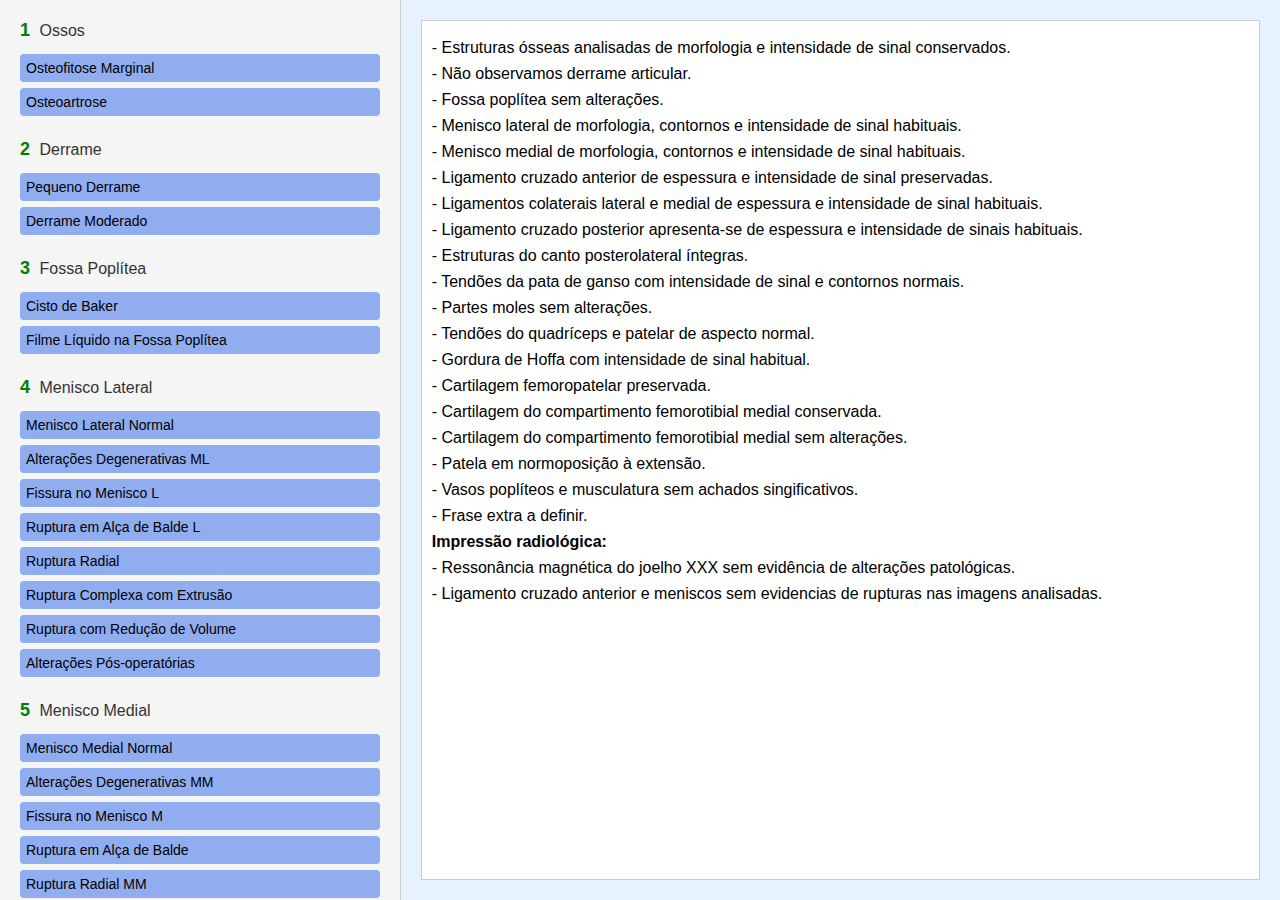
==== editor_relatorios.html @ 8236993b "Add files via upload" ====
<!DOCTYPE html>
<html lang="pt-BR">
<head>
  <meta charset="UTF-8" />
  <title>Relatório de Joelho</title>
  <link rel="stylesheet" href="estilos.css">
</head>
<body>
  <div id="menu">
    <!-- Este conteúdo será preenchido dinamicamente via JS -->
  </div>
  <div id="relatorio">
    <div id="campoRelatorio">
      <!-- Conteúdo será gerado automaticamente via JS -->
    </div>
  </div>
  <script src="substituicoes.js"></script>
</body>
</html>
---- estilos.css ----
body {
    display: flex;
    margin: 0;
    font-family: sans-serif;
    height: 100vh;
    background-color: #e6f2ff; /* azul claro */
  }
  
  #menu {
    width: 30%;
    background: #f5f5f5;
    padding: 20px;
    overflow-y: auto;
    border-right: 1px solid #ccc;
  }
  
  #relatorio {
    width: 70%;
    padding: 20px;
  }
  
  #campoRelatorio {
    height: 100%;
    overflow-y: auto;
    background: white;
    padding: 10px;
    border: 1px solid #ccc;
    box-sizing: border-box;
  }
  
  p {
    margin: 8px 0;
    font-size: 16px;
  }
  
  .grupo {
    margin-bottom: 20px;
  }
  
  .frase {
    background: rgb(144, 173, 240);
    border: none;
    padding: 6px;
    margin: 3px 0;
    width: 100%;
    cursor: pointer;
    text-align: left;
    font-size: 14px;
    border-radius: 4px;
    transition: background 0.2s;
  }
  
  .frase:hover {
    background: rgb(102, 125, 208);
    color: white;
  }
  
  .numero-verde {
    color: green;
    font-weight: bold;
    font-size: 18px;
    margin-right: 5px;
  }
  
  .normal {
    display: block;
    margin-bottom: 10px;
    font-size: 16px;
    color: #333;
  }
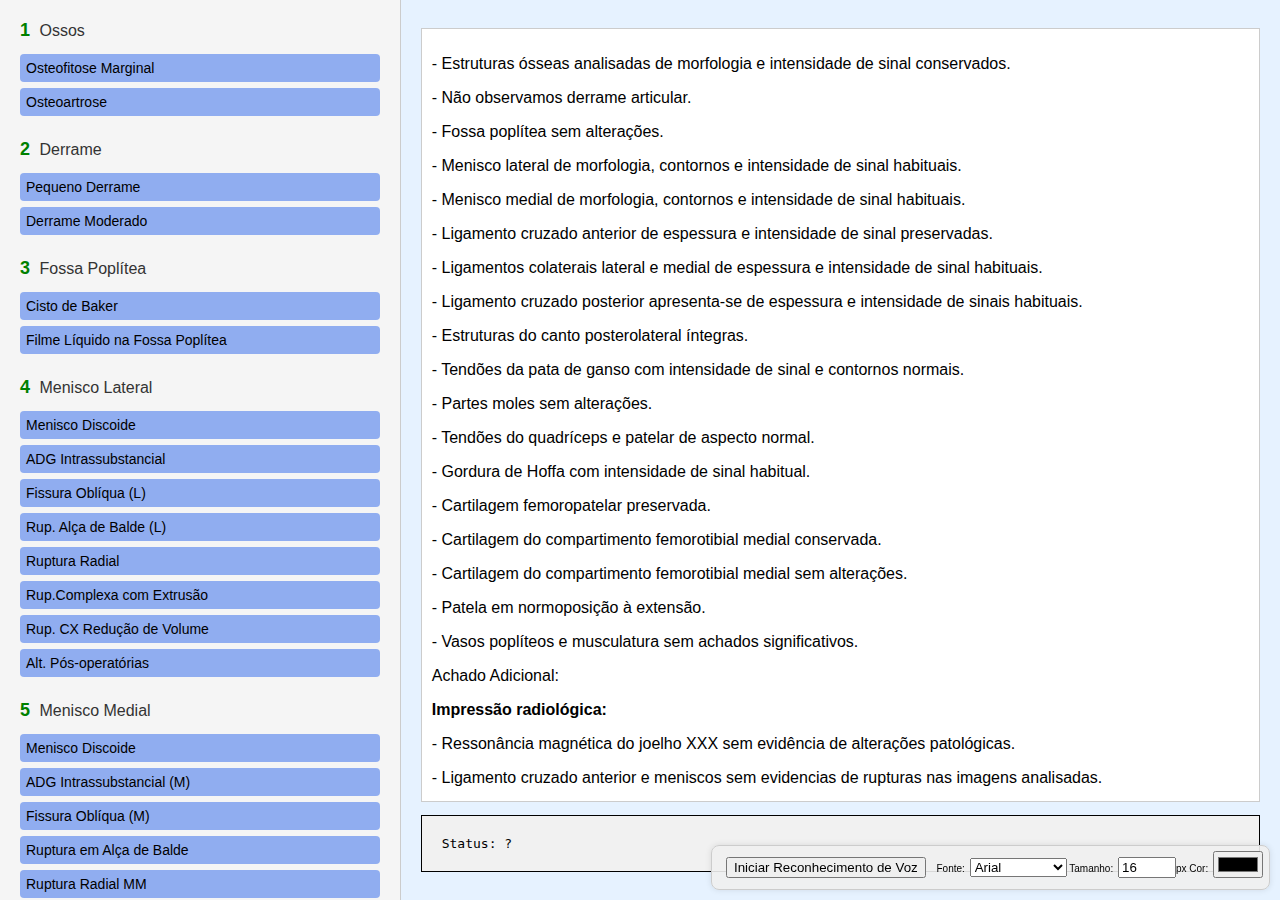
==== commit f96a7b95: "Add files via upload" ====
--- a/editor_relatorios.html
+++ b/editor_relatorios.html
@@ -10,10 +10,28 @@
     <!-- Este conteúdo será preenchido dinamicamente via JS -->
   </div>
   <div id="relatorio">
-    <div id="campoRelatorio">
+    <div id="campoRelatorio" contenteditable="true">
       <!-- Conteúdo será gerado automaticamente via JS -->
     </div>
+    <pre id="voiceRecognizeDiv" style="background: #f1f1f1; border: 1px solid black; padding: 20px;">Status: ?</pre>
+    <div id="configTexto">
+      <button id="startButton">Iniciar Reconhecimento de Voz</button>
+      <label for="fonte">Fonte:</label>
+      <select id="fonte">
+        <option value="Arial">Arial</option>
+        <option value="Georgia">Georgia</option>
+        <option value="Courier New">Courier New</option>
+      </select>
+    
+      <label for="tamanho">Tamanho:</label>
+      <input type="number" id="tamanho" value="16" min="10" max="30" style="width: 50px;">px
+    
+      <label for="cor">Cor:</label>
+      <input type="color" id="cor" value="#000000">
+    </div>  
   </div>
   <script src="substituicoes.js"></script>
+  <script src="muda_texto.js"></script>
+  <script src="voz.js"></script>
 </body>
 </html>
--- a/estilos.css
+++ b/estilos.css
@@ -20,15 +20,12 @@
   }
   
   #campoRelatorio {
-    height: 100%;
+    height: 90%;
     overflow-y: auto;
     background: white;
     padding: 10px;
     border: 1px solid #ccc;
     box-sizing: border-box;
-  }
-  
-  p {
     margin: 8px 0;
     font-size: 16px;
   }
@@ -68,4 +65,29 @@
     font-size: 16px;
     color: #333;
   }
-  +
+  #configTexto {
+    position: fixed;
+    bottom: 10px;
+    right: 10px;
+    background: rgba(240, 240, 240, 0.9);
+    border: 1px solid #ccc;
+    padding: 3px 6px;
+    border-radius: 8px;
+    font-size: 10px;
+    box-shadow: 0 0 6px rgba(0,0,0,0.1);
+    z-index: 1000;
+  }
+  #configTexto label {
+    margin-right: 2px;
+  }
+  
+#startButton.ativo {
+    border: 2px solid rgb(230, 104, 26); /* Borda vermelha quando gravando */
+}
+
+#startButton {
+  width: fit-content;
+  align-self: center;
+  margin: 8px;
+}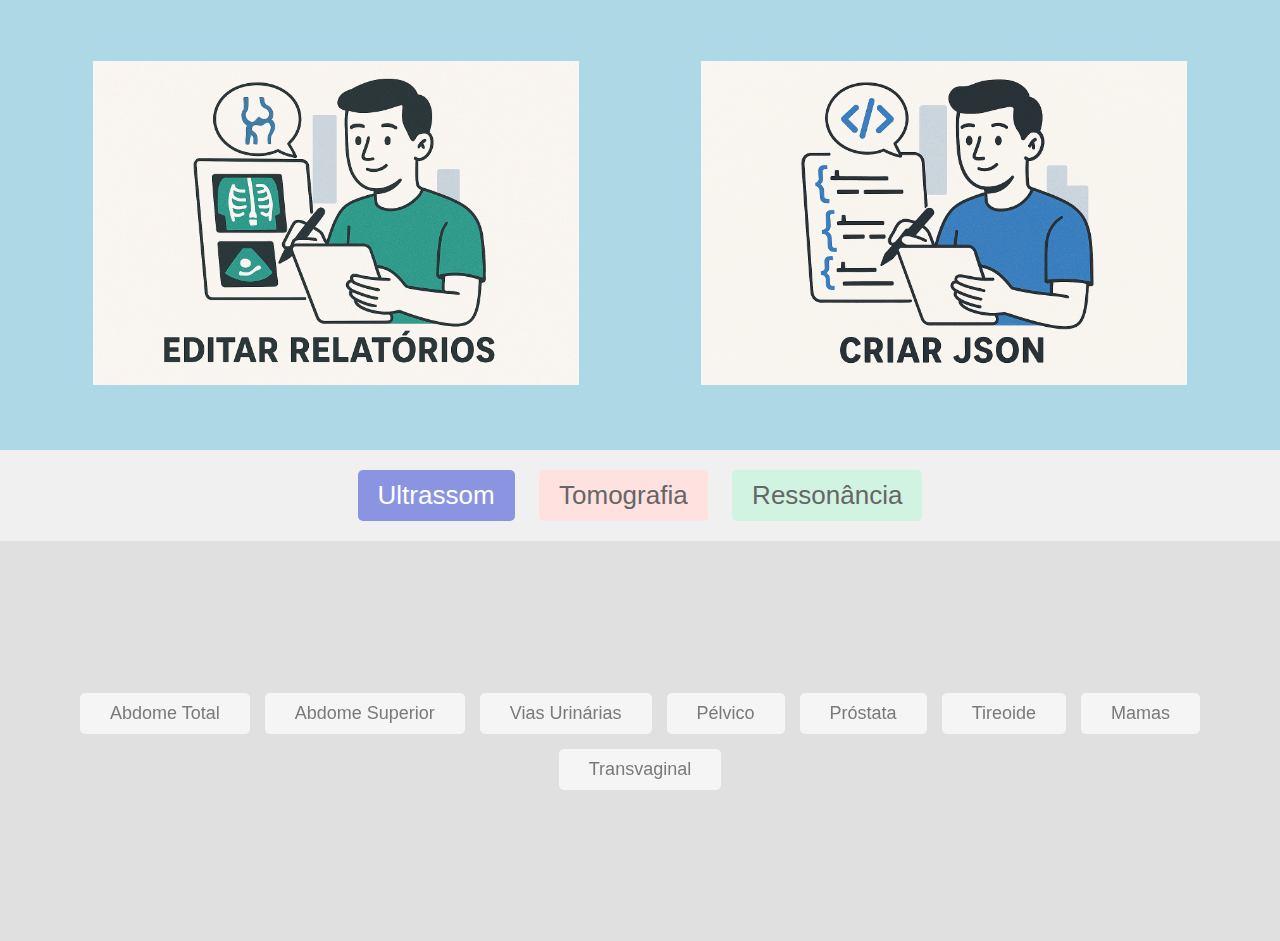
==== commit fda934e8: "Atualizando com versão local" ====
--- a/editor_relatorios.html
+++ b/editor_relatorios.html
@@ -3,35 +3,38 @@
 <head>
   <meta charset="UTF-8" />
   <title>Relatório de Joelho</title>
-  <link rel="stylesheet" href="estilos.css">
+  <link rel="stylesheet" href="editor_relatorios/editor_estilos.css">
 </head>
 <body>
-  <div id="menu">
-    <!-- Este conteúdo será preenchido dinamicamente via JS -->
+  <div id="container">
+    <div id="menu">
+      <!-- Este conteúdo será preenchido dinamicamente via JS -->
+    </div>
+    <div id="relatorio">
+      <div id="campoRelatorio" contenteditable="true">
+        <!-- Conteúdo será gerado automaticamente via JS -->
+      </div>
+      <pre id="voiceRecognizeDiv" style="background: #f1f1f1; border: 1px solid black; padding: 20px;">Status: ?</pre>
+      <div id="configTexto">
+        <button id="startButton">Iniciar Reconhecimento de Voz</button>
+        <label for="fonte">Fonte:</label>
+        <select id="fonte">
+          <option value="Arial">Arial</option>
+          <option value="Georgia">Georgia</option>
+          <option value="Courier New">Courier New</option>
+        </select>
+      
+        <label for="tamanho">Tamanho:</label>
+        <input type="number" id="tamanho" value="16" min="10" max="30" style="width: 50px;">px
+      
+        <label for="cor">Cor:</label>
+        <input type="color" id="cor" value="#000000">
+      </div>  
+    </div>
   </div>
-  <div id="relatorio">
-    <div id="campoRelatorio" contenteditable="true">
-      <!-- Conteúdo será gerado automaticamente via JS -->
-    </div>
-    <pre id="voiceRecognizeDiv" style="background: #f1f1f1; border: 1px solid black; padding: 20px;">Status: ?</pre>
-    <div id="configTexto">
-      <button id="startButton">Iniciar Reconhecimento de Voz</button>
-      <label for="fonte">Fonte:</label>
-      <select id="fonte">
-        <option value="Arial">Arial</option>
-        <option value="Georgia">Georgia</option>
-        <option value="Courier New">Courier New</option>
-      </select>
-    
-      <label for="tamanho">Tamanho:</label>
-      <input type="number" id="tamanho" value="16" min="10" max="30" style="width: 50px;">px
-    
-      <label for="cor">Cor:</label>
-      <input type="color" id="cor" value="#000000">
-    </div>  
-  </div>
-  <script src="substituicoes.js"></script>
-  <script src="muda_texto.js"></script>
-  <script src="voz.js"></script>
+  <script src="editor_relatorios/substituicoes.js"></script>
+  <script src="editor_relatorios/muda_texto.js"></script>
+  <script src="editor_relatorios/voz.js"></script>
+  <script src="editor_relatorios/divisoria.js"></script>
 </body>
 </html>
--- a/editor_relatorios/editor_estilos.css
+++ b/editor_relatorios/editor_estilos.css
@@ -0,0 +1,123 @@
+html, body {
+  margin: 0;
+  padding: 0;
+  height: 100%;
+  width: 100%;
+  font-family: sans-serif;
+  background-color: #e6f2ff; /* azul claro */
+}
+
+#container {
+  display: flex;
+  height: 100%;
+  width: 100%;
+  position: relative;
+}
+
+#menu {
+  width: 200px;
+  min-width: 100px;
+  background: #f5f5f5;
+  padding: 20px;
+  overflow-y: auto;
+  border-right: 1px solid #ccc;
+}
+
+#relatorio {
+  flex-grow: 1;
+  padding: 20px;
+  overflow-y: auto;
+}
+
+/* Divisória ajustável */
+#resizer {
+  width: 5px;
+  cursor: col-resize;
+  background: #ccc;
+  position: absolute;
+  top: 0;
+  bottom: 0;
+  z-index: 10;
+}
+
+#campoRelatorio {
+  height: 90%;
+  overflow-y: auto;
+  background: white;
+  padding: 5px;
+  border: 1px solid #ccc;
+  box-sizing: border-box;
+  margin: 5px 0;
+  font-size: 16px;
+}
+#campoRelatorio span {
+  color: red;
+}
+
+.grupo {
+  margin-bottom: 20px;
+}
+
+.frase {
+  background: rgb(144, 173, 240);
+  border: none;
+  padding: 6px;
+  margin: 3px 0;
+  width: 100%;
+  cursor: pointer;
+  text-align: left;
+  font-size: 14px;
+  border-radius: 4px;
+  transition: background 0.2s;
+}
+
+.frase:hover {
+  background: rgb(102, 125, 208);
+  color: white;
+}
+
+.numero-verde {
+  color: green;
+  font-weight: bold;
+  font-size: 18px;
+  margin-right: 5px;
+}
+
+.normal {
+  display: block;
+  margin-bottom: 10px;
+  font-size: 16px;
+  color: #333;
+}
+
+#configTexto {
+  position: fixed;
+  bottom: 10px;
+  right: 10px;
+  background: rgba(240, 240, 240, 0.9);
+  border: 1px solid #ccc;
+  padding: 3px 6px;
+  border-radius: 8px;
+  font-size: 10px;
+  box-shadow: 0 0 6px rgba(0,0,0,0.1);
+  z-index: 1000;
+}
+
+#configTexto label {
+  margin-right: 2px;
+}
+
+#startButton.ativo {
+  border: 2px solid rgb(230, 104, 26); /* Borda vermelha quando gravando */
+}
+
+#startButton {
+  width: fit-content;
+  align-self: center;
+  margin: 8px;
+}
+
+#relatorio p {
+  margin-top: 6px;
+  margin-bottom: 6px;
+}
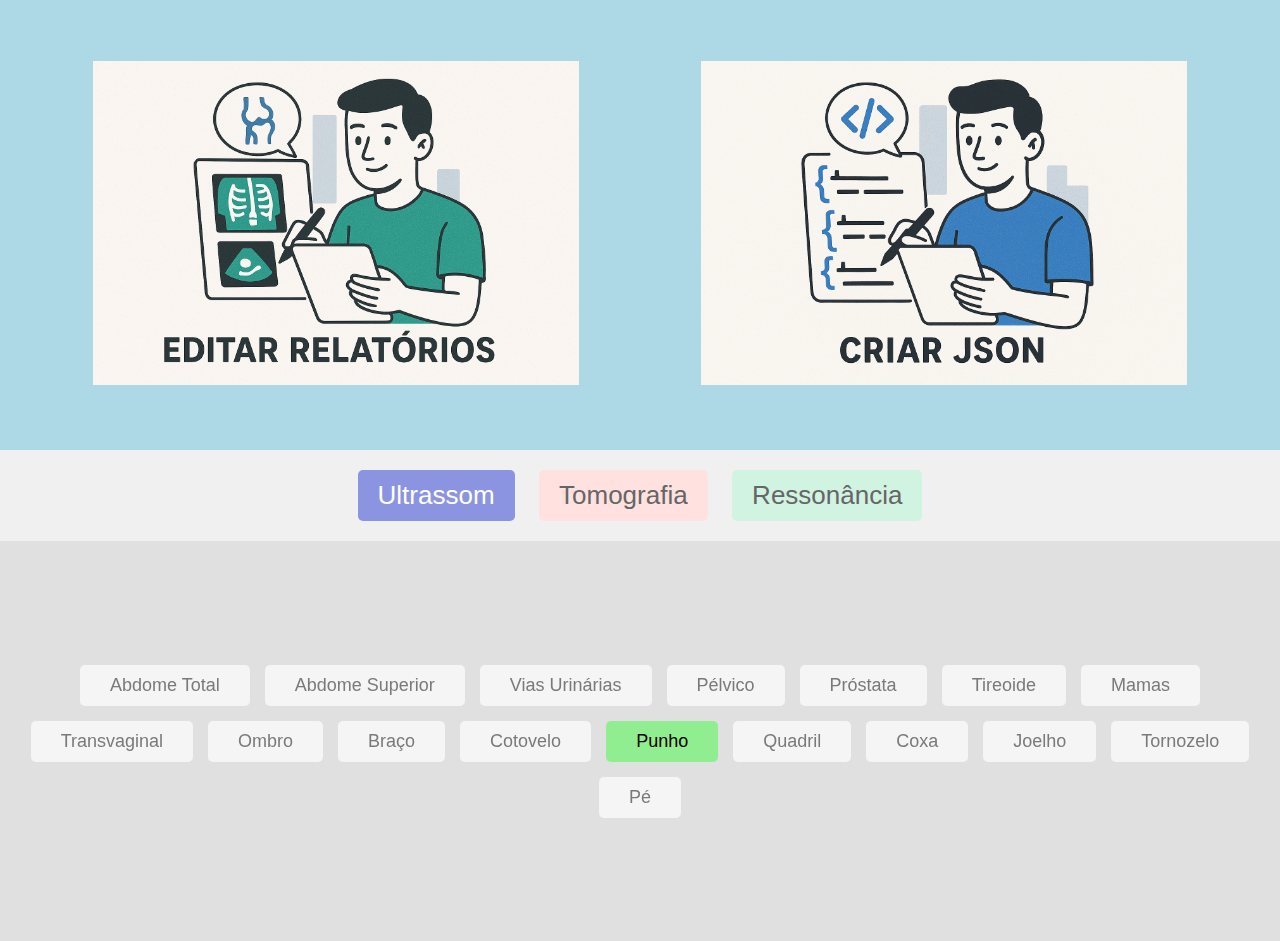
==== commit 055019e4: "Botoes estilo e conclusao adicionados" ====
--- a/editor_relatorios.html
+++ b/editor_relatorios.html
@@ -10,6 +10,7 @@
     <div id="menu">
       <!-- Este conteúdo será preenchido dinamicamente via JS -->
     </div>
+    <div id="resizer"></div>
     <div id="relatorio">
       <div id="campoRelatorio" contenteditable="true">
         <!-- Conteúdo será gerado automaticamente via JS -->
--- a/editor_relatorios/editor_estilos.css
+++ b/editor_relatorios/editor_estilos.css
@@ -1,123 +1,137 @@
-html, body {
-  margin: 0;
-  padding: 0;
-  height: 100%;
-  width: 100%;
-  font-family: sans-serif;
-  background-color: #e6f2ff; /* azul claro */
-}
-
-#container {
-  display: flex;
-  height: 100%;
-  width: 100%;
-  position: relative;
-}
-
-#menu {
-  width: 200px;
-  min-width: 100px;
-  background: #f5f5f5;
-  padding: 20px;
-  overflow-y: auto;
-  border-right: 1px solid #ccc;
-}
-
-#relatorio {
-  flex-grow: 1;
-  padding: 20px;
-  overflow-y: auto;
-}
-
-/* Divisória ajustável */
-#resizer {
-  width: 5px;
-  cursor: col-resize;
-  background: #ccc;
-  position: absolute;
-  top: 0;
-  bottom: 0;
-  z-index: 10;
-}
-
-#campoRelatorio {
-  height: 90%;
-  overflow-y: auto;
-  background: white;
-  padding: 5px;
-  border: 1px solid #ccc;
-  box-sizing: border-box;
-  margin: 5px 0;
-  font-size: 16px;
-}
-#campoRelatorio span {
-  color: red;
-}
-
-.grupo {
-  margin-bottom: 20px;
-}
-
-.frase {
-  background: rgb(144, 173, 240);
-  border: none;
-  padding: 6px;
-  margin: 3px 0;
-  width: 100%;
-  cursor: pointer;
-  text-align: left;
-  font-size: 14px;
-  border-radius: 4px;
-  transition: background 0.2s;
-}
-
-.frase:hover {
-  background: rgb(102, 125, 208);
-  color: white;
-}
-
-.numero-verde {
-  color: green;
-  font-weight: bold;
-  font-size: 18px;
-  margin-right: 5px;
-}
-
-.normal {
-  display: block;
-  margin-bottom: 10px;
-  font-size: 16px;
-  color: #333;
-}
-
-#configTexto {
-  position: fixed;
-  bottom: 10px;
-  right: 10px;
-  background: rgba(240, 240, 240, 0.9);
-  border: 1px solid #ccc;
-  padding: 3px 6px;
-  border-radius: 8px;
-  font-size: 10px;
-  box-shadow: 0 0 6px rgba(0,0,0,0.1);
-  z-index: 1000;
-}
-
-#configTexto label {
-  margin-right: 2px;
-}
-
-#startButton.ativo {
-  border: 2px solid rgb(230, 104, 26); /* Borda vermelha quando gravando */
-}
-
-#startButton {
-  width: fit-content;
-  align-self: center;
-  margin: 8px;
-}
-
-#relatorio p {
-  margin-top: 6px;
-  margin-bottom: 6px;
-}
+
+html, body {
+  margin: 0;
+  padding: 0;
+  height: 100%;
+  width: 100%;
+  font-family: sans-serif;
+  background-color: #e6f2ff;
+}
+
+#container {
+  display: flex;
+  height: 100vh;
+  width: 100%;
+  overflow: hidden;
+}
+
+#menu {
+  width: 10vh;
+  min-width: 100px;
+  max-width: 45vh;
+  flex-shrink: 0;
+  background: #f5f5f5;
+  padding: 20px;
+  overflow-y: auto;
+  height: 100%;
+  box-sizing: border-box;
+  border-right: 1px solid #ccc;
+}
+
+#resizer {
+  width: 5px;
+  min-width: 5px;
+  background: #ccc;
+  cursor: col-resize;
+  flex-shrink: 0;
+}
+
+#relatorio {
+  flex-grow: 1;
+  min-width: 0;
+  overflow-y: auto;
+  overflow-x: auto;
+  padding: 20px;
+  height: 100%;
+  box-sizing: border-box;
+}
+
+#campoRelatorio {
+  flex-grow: 1;
+  overflow-y: auto;
+  background: white;
+  padding: 5px;
+  border: 1px solid #ccc;
+  box-sizing: border-box;
+  margin: 5px 0;
+  font-size: 16px;
+
+  word-wrap: break-word;
+  overflow-wrap: break-word;
+  white-space: pre-wrap;
+}
+
+#campoRelatorio span {
+  color: red;
+}
+
+.grupo {
+  margin-bottom: 20px;
+}
+
+.frase {
+  background: rgb(144, 173, 240);
+  border: none;
+  padding: 6px;
+  margin: 3px 0;
+  width: 100%;
+  cursor: pointer;
+  text-align: left;
+  font-size: 14px;
+  border-radius: 4px;
+  transition: background 0.2s;
+}
+
+.frase:hover {
+  background: rgb(102, 125, 208);
+  color: white;
+}
+
+.numero-verde {
+  color: green;
+  font-weight: bold;
+  font-size: 18px;
+  margin-right: 5px;
+}
+
+.normal {
+  display: block;
+  margin-bottom: 10px;
+  font-size: 16px;
+  color: #333;
+}
+
+#configTexto {
+  position: fixed;
+  bottom: 10px;
+  right: 10px;
+  background: rgba(240, 240, 240, 0.9);
+  border: 1px solid #ccc;
+  padding: 3px 6px;
+  border-radius: 8px;
+  font-size: 10px;
+  box-shadow: 0 0 6px rgba(0,0,0,0.1);
+  z-index: 1000;
+}
+
+#configTexto label {
+  margin-right: 2px;
+}
+
+#startButton.ativo {
+  border: 2px solid rgb(230, 104, 26);
+}
+
+#startButton {
+  width: fit-content;
+  align-self: center;
+  margin: 8px;
+}
+
+#relatorio p {
+  margin-top: 6px;
+  margin-bottom: 6px;
+}
+div.grupo[id="undefined"] {
+  display: none;
+}